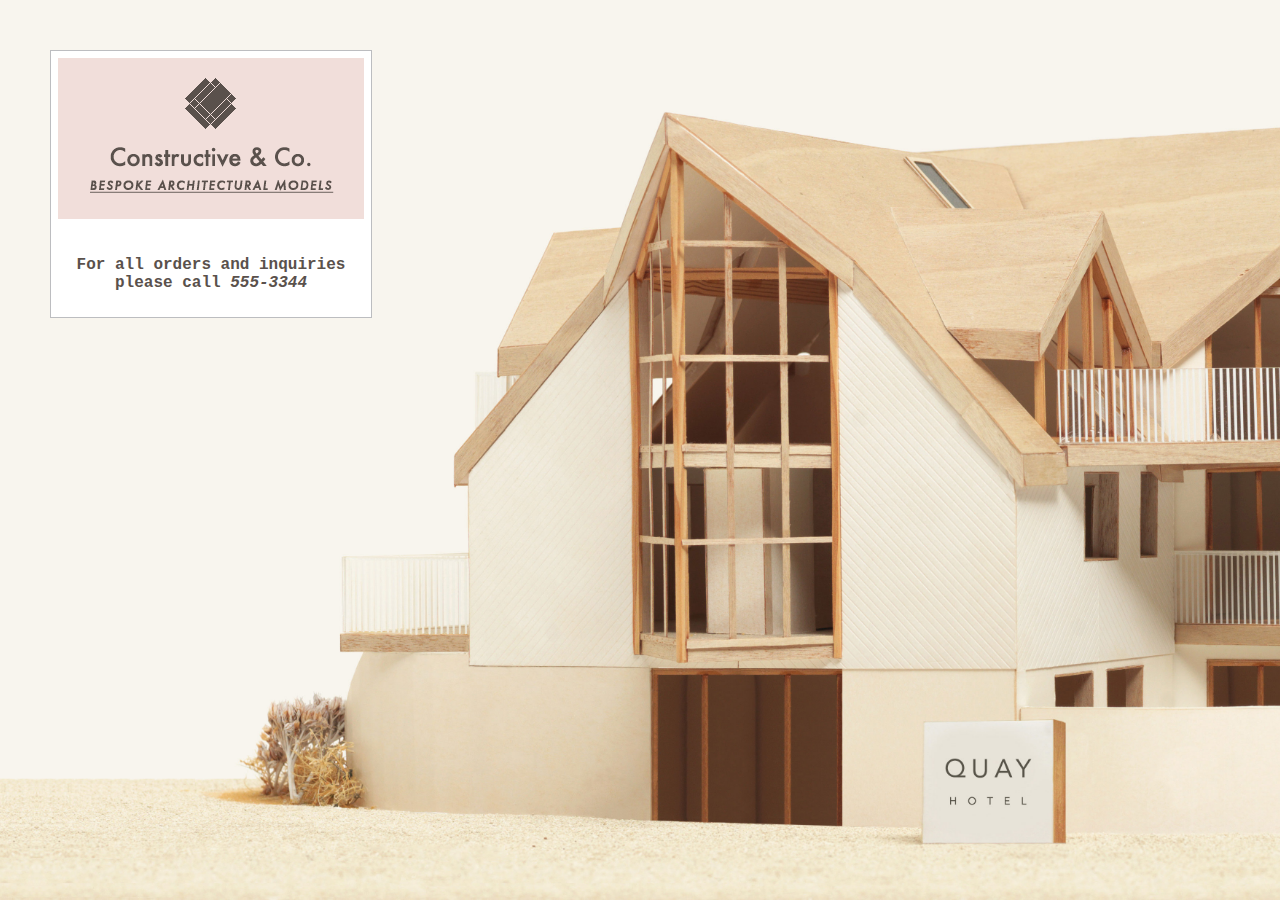
==== add-content.html @ 596bdfd6 "first commit - index.html - add-content.js - c01.css - images and gitignore file were initialized" ====
<!DOCTYPE html>
<html>
  <head>
    <title>Constructive &amp; Co.</title>
    <link rel="stylesheet" href="css/c01.css" />
  </head>
  <body>
    <h1>Constructive &amp; Co.</h1>
    <script src="js/add-content.js"></script>
    <p>For all orders and inquiries please call <em>555-3344</em></p>
  </body>
</html>
---- css/c01.css ----
/* CSS for adding content example */

@import url(http://fonts.googleapis.com/css?family=Open+Sans:800italic);

body { 
    font-family: "Courier New", Courier, monospace;
    background: url("../images/constructive-backdrop.jpg") no-repeat center center fixed; 
    -webkit-background-size: cover;
    -moz-background-size: cover;
    -o-background-size: cover;
    background-size: cover;
    margin: 0;
    padding: 0;}

h1, h3, p {
    float: left;
    clear: left;
    width: 320px;
    background-color: #fff;
    color: #5a514c;
    text-align: center;}


h1 {
    margin: 50px 0 0 50px;
    height: 175px;
    background-image: url("../images/constructive-logo.gif");
    background-repeat: no-repeat;
    text-indent: -9999px;
    border-top: 1px solid #bcbdc0;
    border-left: 1px solid #bcbdc0;
    border-right: 1px solid #bcbdc0;}

h3 {
    margin: 0 0 0 50px;
    padding: 25px 0 0 0;
    font-family: 'Open Sans', arial, sans-serif;
    font-size: 1.8em;
    font-style: italic;
    font-weight: 800;
    line-height: 0.80em;
    letter-spacing: -0.02em;
    text-transform: uppercase;
    border-left: 1px solid #bcbdc0;
    border-right: 1px solid #bcbdc0;}

p {
    margin: 0 0 0 50px;
    padding: 30px 0 25px 0;
    font-weight: bold;
    text-align: center;
    border-right: 1px solid #bcbdc0;
    border-bottom: 1px solid #bcbdc0;
    border-left: 1px solid #bcbdc0;}

/* Border under box when you move script in the last example */
p + script + h3 {
    padding-bottom: 20px;
    border-bottom: 1px solid #bcbdc0;}

/* Fix for full-screen background image: Chrome on Android */
html{
    height:100%;
    min-height:100%;}
body{
    min-height:100%;}
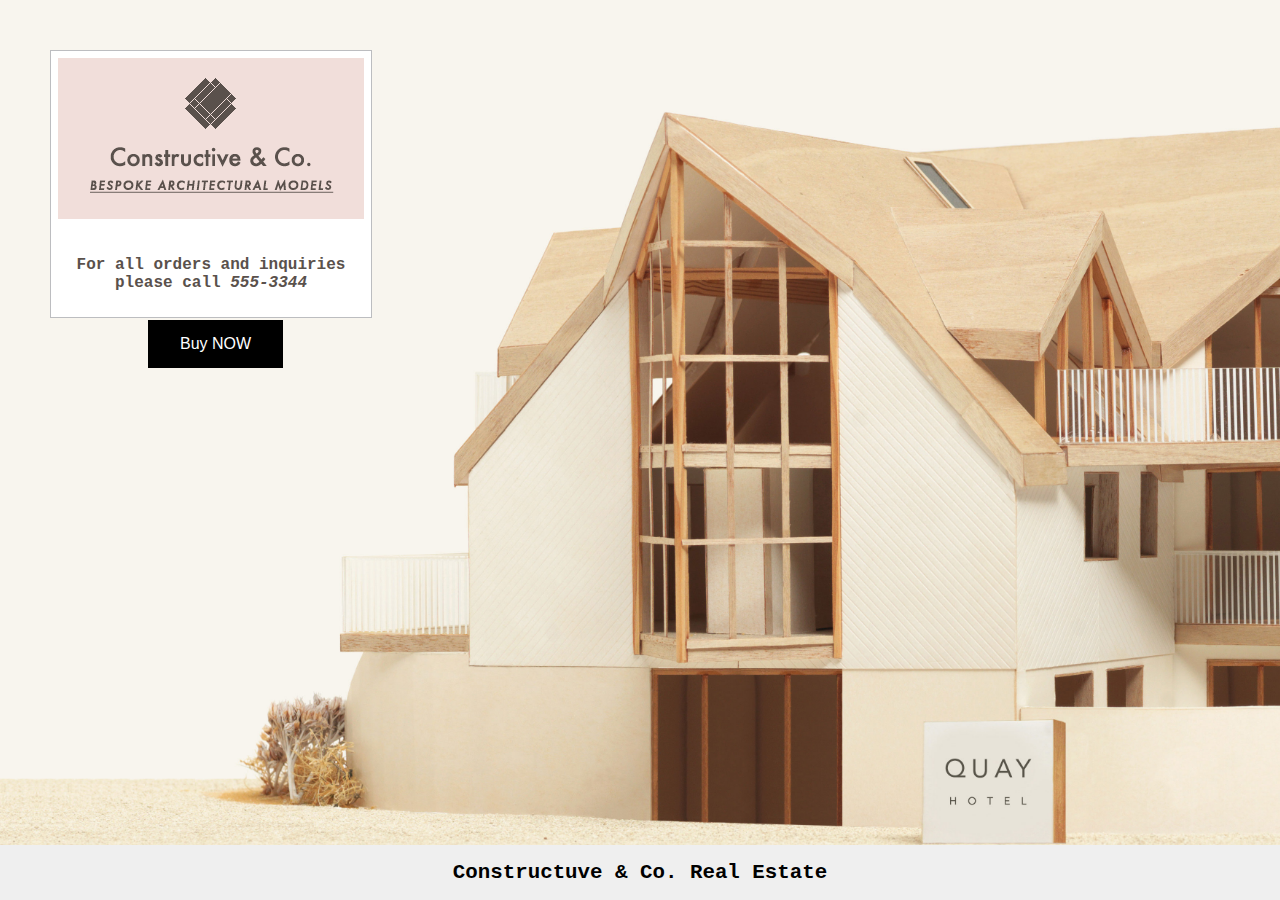
==== commit c1e8507d: "style.css - add-content.html and add-content.js were updated" ====
--- a/add-content.html
+++ b/add-content.html
@@ -2,11 +2,12 @@
 <html>
   <head>
     <title>Constructive &amp; Co.</title>
-    <link rel="stylesheet" href="css/c01.css" />
+    <link rel="stylesheet" href="css/style.css" />
   </head>
   <body>
     <h1>Constructive &amp; Co.</h1>
+    
+    <p>For all orders and inquiries please call <em>555-3344</em></p>
     <script src="js/add-content.js"></script>
-    <p>For all orders and inquiries please call <em>555-3344</em></p>
   </body>
 </html>--- a/css/style.css
+++ b/css/style.css
@@ -0,0 +1,92 @@
+/* CSS for adding content example */
+
+@import url(https://fonts.googleapis.com/css?family=Open+Sans:800italic);
+
+body { 
+    font-family: "Courier New", Courier, monospace;
+    background: url("../images/constructive-backdrop.jpg") no-repeat center center fixed; 
+    -webkit-background-size: cover;
+    -moz-background-size: cover;
+    -o-background-size: cover;
+    background-size: cover;
+    margin: 0;
+    padding: 0;}
+
+h1, h3, p {
+    float: left;
+    clear: left;
+    width: 320px;
+    background-color: #fff;
+    color: #5a514c;
+    text-align: center;}
+
+
+h1 {
+    margin: 50px 0 0 50px;
+    height: 175px;
+    background-image: url("../images/constructive-logo.gif");
+    background-repeat: no-repeat;
+    text-indent: -9999px;
+    border-top: 1px solid #bcbdc0;
+    border-left: 1px solid #bcbdc0;
+    border-right: 1px solid #bcbdc0;}
+
+h3 {
+    margin: 0 0 0 50px;
+    padding: 25px 0 0 0;
+    font-family: 'Open Sans', arial, sans-serif;
+    font-size: 1.8em;
+    font-style: italic;
+    font-weight: 800;
+    line-height: 0.80em;
+    letter-spacing: -0.02em;
+    text-transform: uppercase;
+    border-left: 1px solid #bcbdc0;
+    border-right: 1px solid #bcbdc0;}
+
+p {
+    margin: 0 0 0 50px;
+    padding: 30px 0 25px 0;
+    font-weight: bold;
+    text-align: center;
+    border-right: 1px solid #bcbdc0;
+    border-bottom: 1px solid #bcbdc0;
+    border-left: 1px solid #bcbdc0;}
+
+/* Border under box when you move script in the last example */
+p + script + h3 {
+    padding-bottom: 20px;
+    border-bottom: 1px solid #bcbdc0;}
+
+/* Fix for full-screen background image: Chrome on Android */
+html{
+    height:100%;
+    min-height:100%;}
+body{
+    min-height:100%;}
+
+.btn {
+  background-color: #000000; /* Green */
+  border: none;
+  color: white;
+  padding: 15px 32px;
+  text-align: center;
+  text-decoration: none;
+  display: inline-block;
+  font-size: 16px;
+  margin-top: 20rem;
+  margin-left: -14rem;
+}
+
+.footer {
+  position: absolute;
+  right: 0;
+  bottom: 0;
+  left: 0;
+  padding: 1rem;
+  background-color: #efefef;
+  text-align: center;
+  font-size: 1.3rem;
+  font-style: normal;
+  font-weight: 600;
+}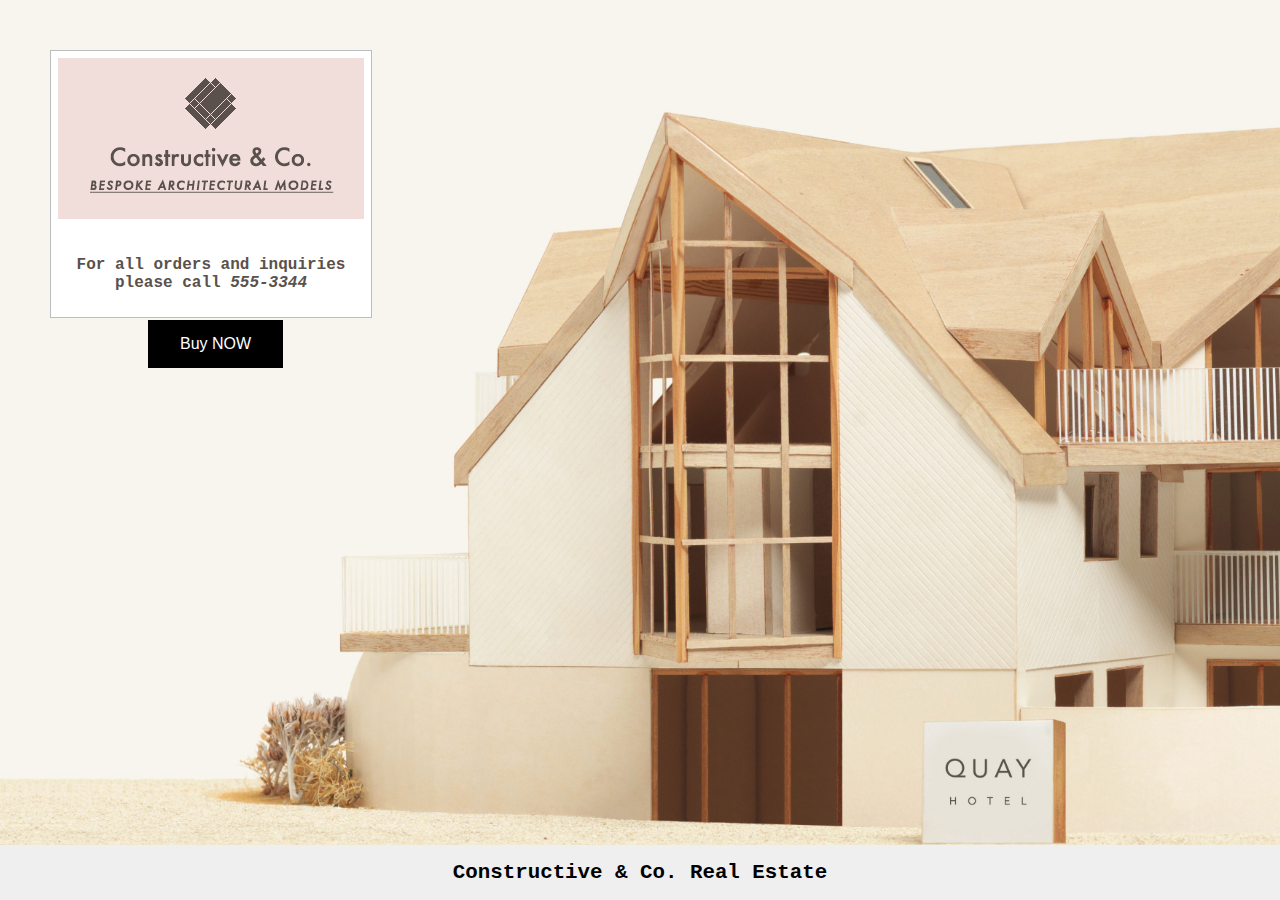
==== commit 23b91034: "favicon uploaded - add-content.html - style.css and index.html were updated" ====
--- a/add-content.html
+++ b/add-content.html
@@ -2,6 +2,7 @@
 <html>
   <head>
     <title>Constructive &amp; Co.</title>
+    <link rel="icon" type="image/png" sizes="32x32" href="images/favicon-32x32.png">
     <link rel="stylesheet" href="css/style.css" />
   </head>
   <body>
--- a/css/style.css
+++ b/css/style.css
@@ -89,4 +89,17 @@
   font-size: 1.3rem;
   font-style: normal;
   font-weight: 600;
+}
+
+.btn:hover {
+  background-color: lightslategray; /* Green */
+  border: none;
+  color: white;
+  padding: 15px 32px;
+  text-align: center;
+  text-decoration: none;
+  display: inline-block;
+  font-size: 16px;
+  margin-top: 20rem;
+  margin-left: -14rem;
 }